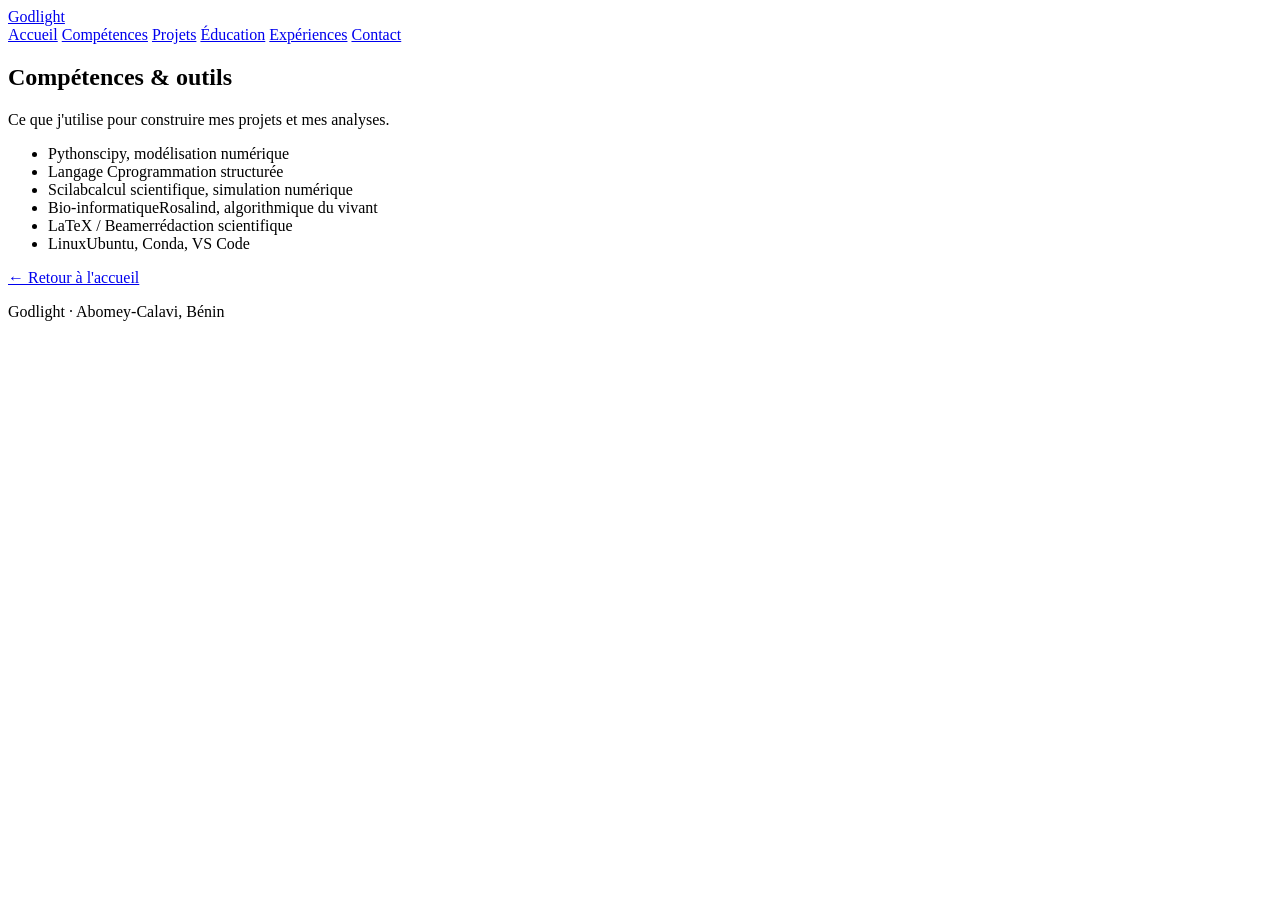
==== competences.html @ a382cbee "Add files via upload" ====
<!DOCTYPE html>
<html lang="fr">
<head>
<meta charset="UTF-8">
<meta name="viewport" content="width=device-width, initial-scale=1.0">
<title>Compétences — Godlight</title>
<link rel="preconnect" href="https://fonts.googleapis.com">
<link rel="preconnect" href="https://fonts.gstatic.com" crossorigin>
<link href="https://fonts.googleapis.com/css2?family=Fraunces:opsz,wght@9..144,400;9..144,500;9..144,600&family=IBM+Plex+Sans:wght@400;500;600&family=IBM+Plex+Mono:wght@400;500&display=swap" rel="stylesheet">
<link rel="stylesheet" href="CSS/style.css">
</head>
<body>

<div class="progress-rail" aria-hidden="true"><div class="progress-rail__fill" id="railFill"></div></div>

<header class="nav">
  <a href="index.html" class="nav__mark">Godlight</a>
  <nav class="nav__links">
    <a href="index.html">Accueil</a>
    <a href="competences.html" class="is-active">Compétences</a>
    <a href="projets.html">Projets</a>
    <a href="education.html">Éducation</a>
    <a href="experiences.html">Expériences</a>
    <a href="contact.html">Contact</a>
  </nav>
</header>

<main>
  <section class="page-header">
    <h1 class="page-header__title">Compétences &amp; outils</h1>
    <p class="page-header__intro">Ce que j'utilise pour construire mes projets et mes analyses.</p>
  </section>

  <section class="section section--top">
    <ul class="skills">
      <li><span class="skills__tag">Python</span>scipy, modélisation numérique</li>
      <li><span class="skills__tag">Langage C</span>programmation structurée</li>
      <li><span class="skills__tag">Scilab</span>calcul scientifique, simulation numérique</li>
      <li><span class="skills__tag">Bio-informatique</span>Rosalind, algorithmique du vivant</li>
      <li><span class="skills__tag">LaTeX / Beamer</span>rédaction scientifique</li>
      <li><span class="skills__tag">Linux</span>Ubuntu, Conda, VS Code</li>
    </ul>

    <a href="index.html" class="btn btn--ghost btn--back">← Retour à l'accueil</a>
  </section>
</main>

<footer class="footer">
  <p>Godlight · Abomey-Calavi, Bénin</p>
</footer>

<script>
  const rail = document.getElementById('railFill');
  function updateRail() {
    const scrollTop = window.scrollY;
    const docHeight = document.documentElement.scrollHeight - window.innerHeight;
    rail.style.width = (docHeight > 0 ? (scrollTop / docHeight) * 100 : 0) + '%';
  }
  window.addEventListener('scroll', updateRail, { passive: true });
  updateRail();
</script>

</body>
</html>
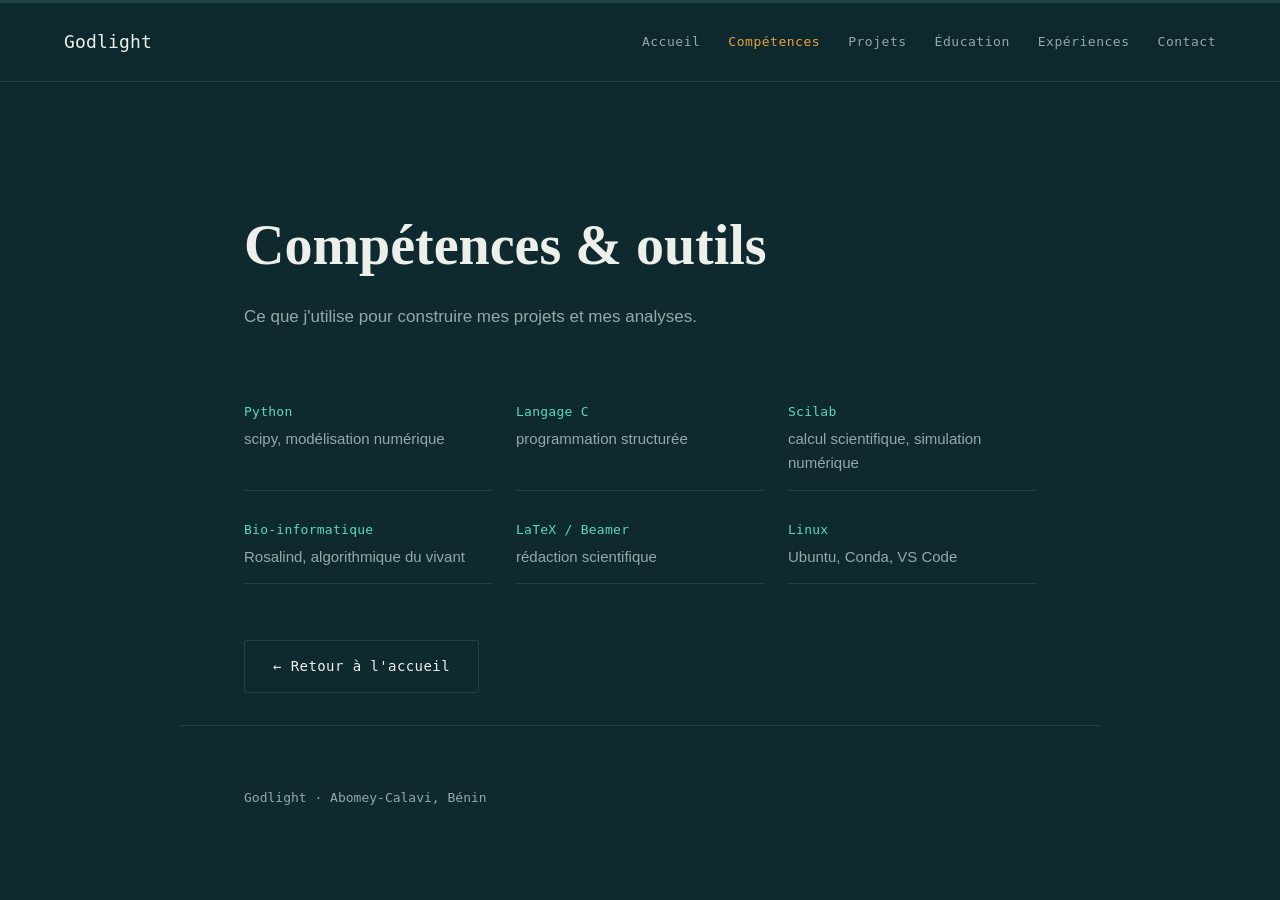
==== commit 66f859de: "Update competences.html" ====
--- a/competences.html
+++ b/competences.html
@@ -7,7 +7,7 @@
 <link rel="preconnect" href="https://fonts.googleapis.com">
 <link rel="preconnect" href="https://fonts.gstatic.com" crossorigin>
 <link href="https://fonts.googleapis.com/css2?family=Fraunces:opsz,wght@9..144,400;9..144,500;9..144,600&family=IBM+Plex+Sans:wght@400;500;600&family=IBM+Plex+Mono:wght@400;500&display=swap" rel="stylesheet">
-<link rel="stylesheet" href="CSS/style.css">
+<link rel="stylesheet" href="style.css">
 </head>
 <body>
 
@@ -61,4 +61,4 @@
 </script>
 
 </body>
-</html>+</html>
--- a/style.css
+++ b/style.css
@@ -0,0 +1,592 @@
+/* =========================================================
+   TOKENS
+   ========================================================= */
+:root {
+  --bg:        #0E2A2E;   /* fond principal — petrol profond */
+  --bg-alt:    #123338;   /* panneaux légèrement plus clairs */
+  --line:      #1F4247;   /* traits, séparateurs */
+  --ink:       #EDEFEA;   /* texte principal, blanc cassé froid */
+  --muted:     #93ABA8;   /* texte secondaire */
+  --accent:    #E8A33D;   /* ambre — CTA, liens, accents chauds */
+  --accent-2:  #5FD6C0;   /* menthe — détails, tags */
+
+  --font-display: 'Fraunces', serif;
+  --font-body: 'IBM Plex Sans', sans-serif;
+  --font-mono: 'IBM Plex Mono', monospace;
+
+  --max-width: 920px;
+}
+
+* { box-sizing: border-box; }
+
+html { scroll-behavior: smooth; }
+
+@media (prefers-reduced-motion: reduce) {
+  html { scroll-behavior: auto; }
+  * { animation-duration: 0.01ms !important; transition-duration: 0.01ms !important; }
+}
+
+body {
+  margin: 0;
+  background: var(--bg);
+  color: var(--ink);
+  font-family: var(--font-body);
+  font-size: 17px;
+  line-height: 1.65;
+  -webkit-font-smoothing: antialiased;
+}
+
+a { color: inherit; text-decoration: none; }
+ul { list-style: none; margin: 0; padding: 0; }
+img { max-width: 100%; display: block; }
+
+/* =========================================================
+   BARRE DE PROGRESSION
+   ========================================================= */
+.progress-rail {
+  position: fixed;
+  top: 0; left: 0; right: 0;
+  height: 3px;
+  background: var(--line);
+  z-index: 100;
+}
+.progress-rail__fill {
+  height: 100%;
+  width: 0%;
+  background: linear-gradient(90deg, var(--accent-2), var(--accent));
+  transition: width 0.1s linear;
+}
+
+/* =========================================================
+   NAV
+   ========================================================= */
+.nav {
+  position: sticky;
+  top: 3px;
+  z-index: 90;
+  display: flex;
+  justify-content: space-between;
+  align-items: center;
+  padding: 24px clamp(20px, 6vw, 64px);
+  background: rgba(14, 42, 46, 0.85);
+  backdrop-filter: blur(8px);
+  border-bottom: 1px solid var(--line);
+}
+
+.nav__mark {
+  font-family: var(--font-mono);
+  font-weight: 500;
+  font-size: 18px;
+  letter-spacing: 0.01em;
+  color: var(--ink);
+  flex-shrink: 0;
+}
+
+.nav__links {
+  display: flex;
+  gap: clamp(14px, 3vw, 28px);
+  font-family: var(--font-mono);
+  font-size: 13px;
+  letter-spacing: 0.04em;
+  min-width: 0;
+}
+
+.nav__links a {
+  color: var(--muted);
+  transition: color 0.2s ease;
+}
+.nav__links a:hover,
+.nav__links a:focus-visible {
+  color: var(--accent-2);
+}
+.nav__links a.is-active {
+  color: var(--accent);
+}
+
+/* =========================================================
+   LAYOUT GÉNÉRAL
+   ========================================================= */
+main {
+  max-width: var(--max-width);
+  margin: 0 auto;
+  padding: 0 clamp(20px, 6vw, 64px);
+}
+
+.section {
+  padding: 96px 0 32px;
+  border-top: 1px solid var(--line);
+}
+
+.section__title {
+  font-family: var(--font-display);
+  font-weight: 500;
+  font-size: clamp(28px, 4vw, 38px);
+  margin: 8px 0 32px;
+}
+
+.eyebrow {
+  font-family: var(--font-mono);
+  font-size: 13px;
+  letter-spacing: 0.14em;
+  text-transform: uppercase;
+  color: var(--accent-2);
+  margin: 0;
+}
+
+.section__title--center {
+  text-align: center;
+  font-size: clamp(32px, 5vw, 44px);
+  margin: 0 0 40px;
+}
+
+.section-intro {
+  text-align: center;
+  max-width: 480px;
+  margin: 0 auto 40px;
+  color: var(--muted);
+  font-size: 17px;
+}
+
+.about-signature {
+  text-align: center;
+  font-family: var(--font-display);
+  font-weight: 500;
+  font-size: 20px;
+  letter-spacing: 0.02em;
+  color: var(--accent);
+  margin: 28px 0 0;
+}
+
+/* =========================================================
+   HERO
+   ========================================================= */
+.hero {
+  padding: 140px 0 96px;
+  text-align: center;
+}
+
+.hero__title {
+  font-family: var(--font-display);
+  font-weight: 600;
+  font-size: clamp(34px, 5.5vw, 58px);
+  line-height: 1.1;
+  max-width: 760px;
+  margin: 0 auto 20px;
+}
+
+.hero__pitch {
+  max-width: 520px;
+  font-size: 18px;
+  color: var(--muted);
+  margin: 0 auto 40px;
+}
+
+.hero__cta { display: flex; gap: 16px; flex-wrap: wrap; justify-content: center; }
+
+.btn {
+  display: inline-block;
+  padding: 14px 28px;
+  font-family: var(--font-mono);
+  font-size: 14px;
+  letter-spacing: 0.03em;
+  border-radius: 2px;
+  border: 1px solid transparent;
+  cursor: pointer;
+  transition: transform 0.15s ease, background 0.2s ease, border-color 0.2s ease;
+}
+.btn:hover { transform: translateY(-1px); }
+.btn:focus-visible { outline: 2px solid var(--accent-2); outline-offset: 2px; }
+
+.btn--solid { background: var(--accent); color: #14201A; }
+.btn--solid:hover { background: #f0ae4f; }
+
+.btn--ghost { background: transparent; border-color: var(--line); color: var(--ink); }
+.btn--ghost:hover { border-color: var(--accent-2); color: var(--accent-2); }
+
+/* =========================================================
+   A PROPOS — carte texte + photo
+   ========================================================= */
+.about-card {
+  display: grid;
+  grid-template-columns: 1.3fr 1fr;
+  gap: 40px;
+  align-items: center;
+  background: var(--bg-alt);
+  border: 1px solid var(--line);
+  border-radius: 6px;
+  padding: 40px;
+}
+
+.about-card__text p {
+  color: var(--ink);
+  margin: 0 0 16px;
+}
+.about-card__text p:last-child { margin-bottom: 0; }
+
+.about-card__photo {
+  aspect-ratio: 4 / 5;
+  border-radius: 4px;
+  overflow: hidden;
+  border: 1px solid var(--line);
+  background: var(--bg);
+}
+.about-card__photo img {
+  width: 100%;
+  height: 100%;
+  object-fit: cover;
+}
+
+@media (max-width: 720px) {
+  .about-card {
+    grid-template-columns: 1fr;
+  }
+  .about-card__photo {
+    order: -1;
+    max-width: 260px;
+    margin: 0 auto;
+  }
+}
+
+/* =========================================================
+   GRILLE DE NAVIGATION (accueil → autres pages)
+   ========================================================= */
+.home-grid {
+  display: grid;
+  grid-template-columns: repeat(auto-fit, minmax(220px, 1fr));
+  gap: 18px;
+}
+
+.home-card {
+  display: flex;
+  flex-direction: column;
+  gap: 8px;
+  background: var(--bg-alt);
+  border: 1px solid var(--line);
+  border-radius: 4px;
+  padding: 26px;
+  transition: border-color 0.2s ease, transform 0.2s ease;
+}
+.home-card:hover,
+.home-card:focus-visible {
+  border-color: var(--accent-2);
+  transform: translateY(-2px);
+}
+
+.home-card__tag {
+  font-family: var(--font-mono);
+  font-size: 12px;
+  letter-spacing: 0.1em;
+  color: var(--accent);
+}
+
+.home-card__title {
+  font-family: var(--font-display);
+  font-weight: 500;
+  font-size: 20px;
+  margin: 0;
+}
+
+.home-card__desc {
+  color: var(--muted);
+  font-size: 14px;
+  margin: 0;
+}
+
+/* =========================================================
+   EN-TÊTE DE PAGE (sous-pages)
+   ========================================================= */
+.page-header {
+  padding: 120px 0 24px;
+}
+
+.page-header__title {
+  font-family: var(--font-display);
+  font-weight: 600;
+  font-size: clamp(38px, 6vw, 56px);
+  margin: 0 0 12px;
+}
+
+.page-header__intro {
+  max-width: 520px;
+  color: var(--muted);
+  font-size: 17px;
+  margin: 0;
+}
+
+.section--top {
+  padding-top: 32px;
+  border-top: none;
+}
+
+.section__subtitle {
+  font-family: var(--font-display);
+  font-weight: 500;
+  font-size: 22px;
+  margin: 48px 0 20px;
+}
+
+.page-note {
+  color: var(--muted);
+  font-size: 14px;
+  font-style: italic;
+  margin: 32px 0 0;
+}
+
+.btn--back { margin-top: 56px; }
+
+/* =========================================================
+   COMPÉTENCES
+   ========================================================= */
+.skills {
+  display: grid;
+  grid-template-columns: repeat(auto-fill, minmax(220px, 1fr));
+  gap: 14px 24px;
+}
+.skills li {
+  font-size: 15px;
+  color: var(--muted);
+  padding: 14px 0;
+  border-bottom: 1px solid var(--line);
+}
+.skills__tag {
+  display: block;
+  font-family: var(--font-mono);
+  font-size: 13px;
+  color: var(--accent-2);
+  margin-bottom: 4px;
+  letter-spacing: 0.02em;
+}
+
+/* =========================================================
+   PROJETS
+   ========================================================= */
+.projects {
+  display: grid;
+  grid-template-columns: repeat(auto-fit, minmax(260px, 1fr));
+  gap: 20px;
+}
+
+.project {
+  background: var(--bg-alt);
+  border: 1px solid var(--line);
+  border-radius: 4px;
+  padding: 28px;
+  transition: border-color 0.2s ease, transform 0.2s ease;
+}
+.project:hover {
+  border-color: var(--accent-2);
+  transform: translateY(-2px);
+}
+
+.project__title {
+  font-family: var(--font-display);
+  font-weight: 500;
+  font-size: 21px;
+  margin: 0 0 12px;
+}
+
+.project__desc {
+  color: var(--muted);
+  font-size: 14.5px;
+  margin: 0 0 20px;
+}
+
+.project__tags {
+  display: flex;
+  flex-wrap: wrap;
+  gap: 8px;
+}
+.project__tags span {
+  font-family: var(--font-mono);
+  font-size: 11.5px;
+  color: var(--accent);
+  border: 1px solid var(--line);
+  padding: 4px 10px;
+  border-radius: 999px;
+}
+
+/* =========================================================
+   ÉDUCATION / EXPÉRIENCES
+   ========================================================= */
+.edu-entry {
+  padding: 24px 0;
+  border-bottom: 1px solid var(--line);
+}
+
+.edu-entry__head {
+  display: flex;
+  flex-direction: column;
+  gap: 4px;
+  margin-bottom: 12px;
+}
+
+.edu-entry__title {
+  font-family: var(--font-display);
+  font-weight: 500;
+  font-size: 20px;
+  margin: 0;
+}
+
+.edu-entry__place {
+  font-family: var(--font-mono);
+  font-size: 13px;
+  color: var(--accent-2);
+}
+
+.edu-entry__desc {
+  color: var(--muted);
+  max-width: 640px;
+  margin: 0;
+}
+
+.coursework {
+  display: flex;
+  flex-direction: column;
+  gap: 16px;
+}
+.coursework li {
+  font-size: 14.5px;
+  color: var(--muted);
+  padding-bottom: 16px;
+  border-bottom: 1px solid var(--line);
+}
+.coursework__tag {
+  display: block;
+  font-family: var(--font-mono);
+  font-size: 13px;
+  color: var(--accent-2);
+  margin-bottom: 4px;
+}
+
+/* =========================================================
+   CONTACT
+   ========================================================= */
+.contact {
+  display: grid;
+  grid-template-columns: 1.4fr 1fr;
+  gap: 48px;
+}
+
+.contact__form {
+  display: flex;
+  flex-direction: column;
+  gap: 6px;
+}
+
+.contact__form label {
+  font-family: var(--font-mono);
+  font-size: 12px;
+  letter-spacing: 0.06em;
+  color: var(--accent-2);
+  margin-top: 14px;
+}
+
+.contact__form input,
+.contact__form textarea {
+  background: var(--bg-alt);
+  border: 1px solid var(--line);
+  border-radius: 3px;
+  padding: 12px 14px;
+  color: var(--ink);
+  font-family: var(--font-body);
+  font-size: 15px;
+  resize: vertical;
+}
+
+.contact__form input:focus,
+.contact__form textarea:focus {
+  outline: none;
+  border-color: var(--accent-2);
+}
+
+.contact__form .btn {
+  margin-top: 20px;
+  align-self: flex-start;
+}
+
+.contact__note {
+  font-size: 13px;
+  color: var(--muted);
+  min-height: 18px;
+}
+
+.contact__links {
+  display: flex;
+  flex-direction: column;
+  gap: 16px;
+  align-content: flex-start;
+}
+
+.contact__link {
+  display: flex;
+  flex-direction: column;
+  gap: 4px;
+  padding: 18px 20px;
+  border: 1px solid var(--line);
+  border-radius: 4px;
+  transition: border-color 0.2s ease, background 0.2s ease;
+}
+.contact__link:hover {
+  border-color: var(--accent);
+  background: var(--bg-alt);
+}
+.contact__link-label {
+  font-family: var(--font-mono);
+  font-size: 11.5px;
+  color: var(--accent-2);
+  letter-spacing: 0.06em;
+}
+.contact__link-value {
+  font-size: 14.5px;
+  color: var(--ink);
+  word-break: break-word;
+}
+
+@media (max-width: 640px) {
+  .contact { grid-template-columns: 1fr; }
+}
+
+/* =========================================================
+   FOOTER
+   ========================================================= */
+.footer {
+  max-width: var(--max-width);
+  margin: 0 auto;
+  padding: 48px clamp(20px, 6vw, 64px) 64px;
+  color: var(--muted);
+  font-family: var(--font-mono);
+  font-size: 13px;
+  border-top: 1px solid var(--line);
+}
+
+/* =========================================================
+   RESPONSIVE
+   ========================================================= */
+  /* =========================================================
+   RESPONSIVE
+   ========================================================= */
+@media (max-width: 640px) {
+  .nav {
+    padding: 16px clamp(16px, 5vw, 24px);
+    gap: 12px;
+  }
+  .nav__links {
+    gap: 14px;
+    font-size: 12px;
+    overflow-x: auto;
+    white-space: nowrap;
+    -webkit-overflow-scrolling: touch;
+    scrollbar-width: none;
+  }
+  .nav__links::-webkit-scrollbar { display: none; }
+  .contact { grid-template-columns: 1fr; }
+  .section { padding: 72px 0 24px; }
+  .hero { padding: 96px 0 64px; }
+}
+
+@media (max-width: 400px) {
+  body { font-size: 15.5px; }
+  .nav__mark { font-size: 13px; }
+  .hero__pitch { font-size: 16px; }
+  .btn { padding: 12px 20px; font-size: 13px; }
+}
